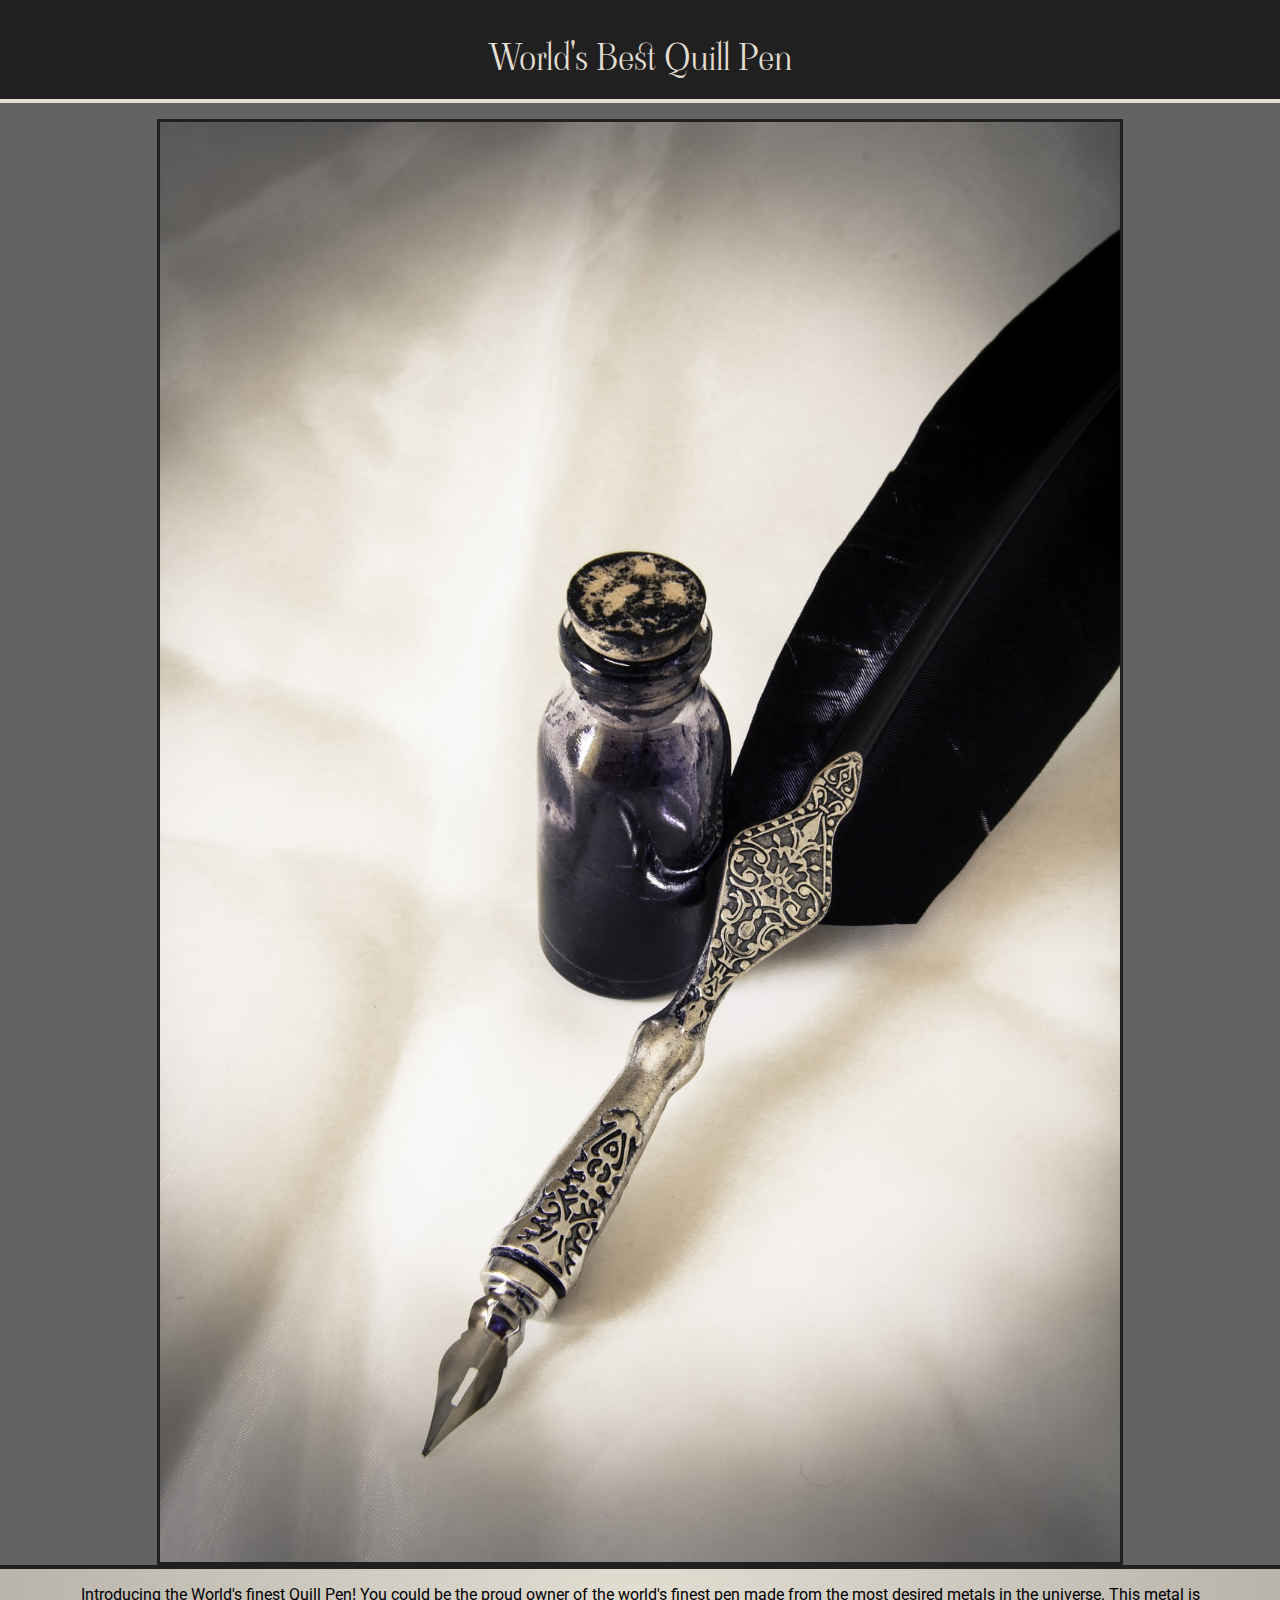
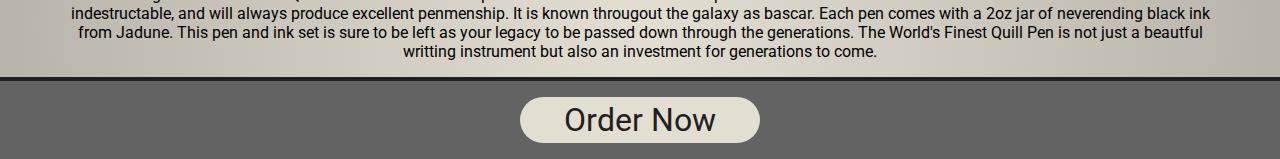
==== index.html @ 5334507b "Style for landing page" ====
<!DOCTYPE html>
<html lang="en">
<head>
    <meta charset="UTF-8">
    <meta name="viewport" content="width=device-width, initial-scale=1.0">
    <link rel="stylesheet" href="style.css">
    <link rel="preconnect" href="https://fonts.gstatic.com">
    <link href="https://fonts.googleapis.com/css2?family=Roboto&family=Viaoda+Libre&display=swap" rel="stylesheet">
    <title>World's Finest Quill Pen Spring 2021 Deal</title>
</head>
<body>
    <div class="flexcontainer">
    <header class="center">World's Best Quill Pen </header>
    <img class="" src="images/quill-pen-2431674_1920.jpg" alt="Fountain pen with red feather attached to end with a bottle of black ink.">
   <span class="card flexcontainer"><p class="centerself">Introducing the World's finest Quill Pen! You could be the proud owner of the world's finest pen made from the most desired metals in the universe. This metal is indestructable, and will always produce excellent penmenship. It is known througout the galaxy as bascar. Each pen comes with a 2oz jar of neverending black ink from Jadune. This pen and ink set is sure to be left as your legacy to be passed down through the generations. The World's Finest Quill Pen is not just a beautful writting instrument but also an investment for generations to come. </p> </span> 
        <button>Order Now</button>
    

</div>
</body>
</html>
---- style.css ----
/* font-family: 'Roboto', sans-serif;
font-family: 'Viaoda Libre', cursive;
Grey: rgb(147 149 151) #939597
Illuminating rgb(245 223 77) #f5df4d */
/*=================================================
        BASE STYLES
=================================================*/
html,
body{
    box-sizing: border-box;
    background-color:#636363;
    margin:0;
    padding:0;
   
    }
header{
    font-family: 'Viaoda Libre', cursive;
    font-size: 2.25rem;
    background-color:#202020;
    color:#e3ded2;
    padding-top:2rem;
    padding-bottom:1rem;
    width:100vw;
    border-bottom:4px solid #e3ded2;
    }
/* h1
h2
h3*/
p {
    font-family:'Roboto', sans-serif;
    font-size: 1rem;
    text-align:center;
    width:90vw;
}
img {
    width:75vw;
    z-index: 1250;
    margin-top:1rem;
    border: 3px solid #202020;
}
button{
    border:none;
    background-color:#e3ded2;
    width:15rem;;
    height:46px;
    color:#202020;
    font-family:'Roboto', sans-serif;
    font-size: 2rem;
    margin-top:1rem;
    margin-bottom:1rem;
    border-radius: 30px;

}
.centerself{
    align-self: center;
    justify-self: center;
}
.center{
    text-align:center;
}
.flexcontainer{
    display:flex;
    flex-flow:column nowrap;
    justify-content: center;
    align-items: center;

}
.card{
    background: rgb(227,222,210);
    background: radial-gradient(circle, rgba(227,222,210,1) 0%, rgba(184,180,171,1) 100%);
    border-top:4px solid #202020;
    border-bottom:4px solid #202020;
    width:100vw;
}
.itemimg{
    width: 15vw;;
}

/* button */
/*=================================================
        CLASS STYLES
=================================================*/

/*=================================================
        MEDIA QUERIES   
=================================================*/
/* @media screen and (min-width:996px){

} */
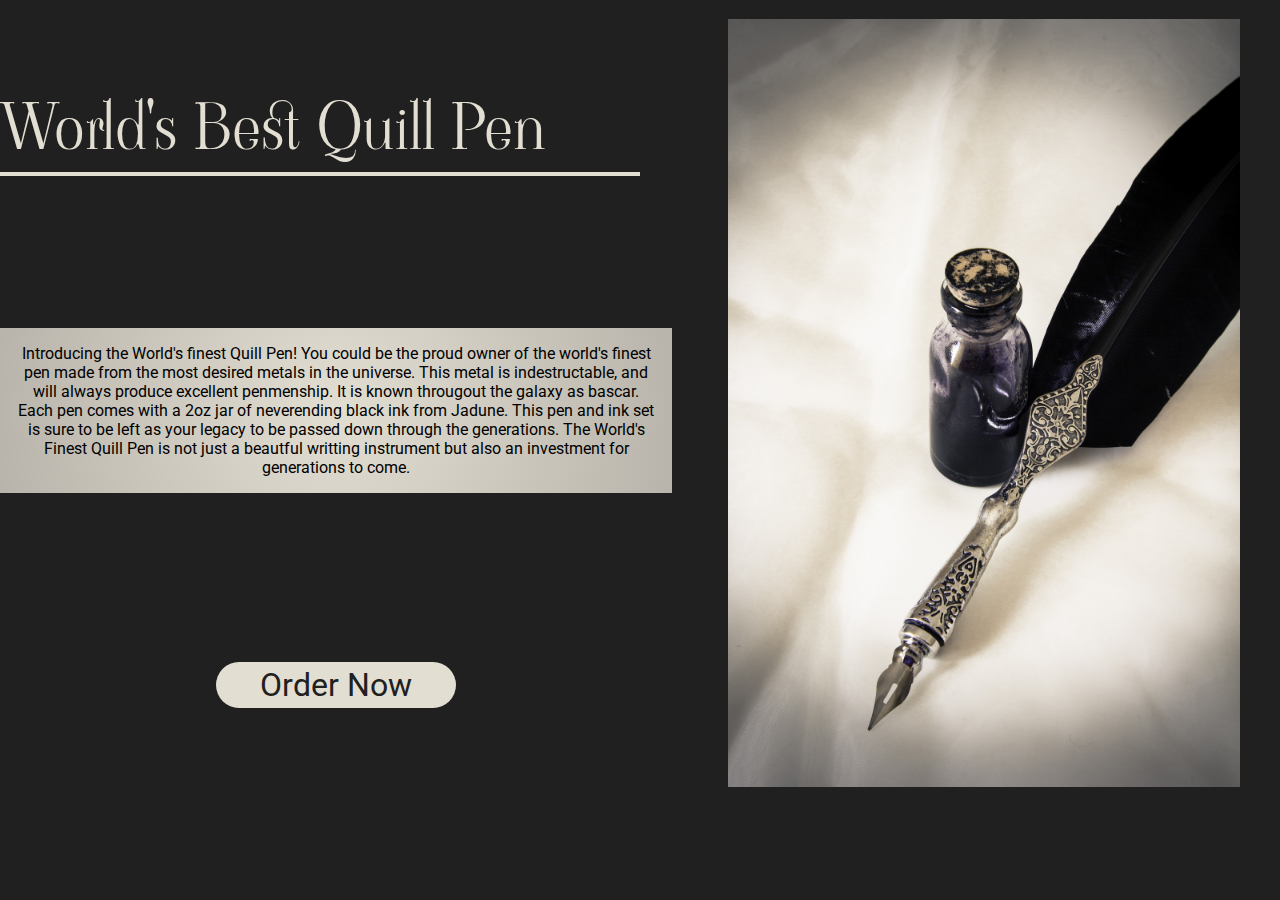
==== commit a7640760: "class update" ====
--- a/index.html
+++ b/index.html
@@ -9,13 +9,13 @@
     <title>World's Finest Quill Pen Spring 2021 Deal</title>
 </head>
 <body>
-    <div class="flexcontainer">
-    <header class="center">World's Best Quill Pen </header>
-    <img class="" src="images/quill-pen-2431674_1920.jpg" alt="Fountain pen with red feather attached to end with a bottle of black ink.">
-   <span class="card flexcontainer"><p class="centerself">Introducing the World's finest Quill Pen! You could be the proud owner of the world's finest pen made from the most desired metals in the universe. This metal is indestructable, and will always produce excellent penmenship. It is known througout the galaxy as bascar. Each pen comes with a 2oz jar of neverending black ink from Jadune. This pen and ink set is sure to be left as your legacy to be passed down through the generations. The World's Finest Quill Pen is not just a beautful writting instrument but also an investment for generations to come. </p> </span> 
-        <button>Order Now</button>
+    <div class="flexcontainer container">
+    <header class="item1">World's Best Quill Pen </header>
+    <img class="item4" src="images/quill-pen-2431674_1920.jpg" alt="Fountain pen with red feather attached to end with a bottle of black ink.">
+   <span class="card flexcontainer item2"><p class="centerself">Introducing the World's finest Quill Pen! You could be the proud owner of the world's finest pen made from the most desired metals in the universe. This metal is indestructable, and will always produce excellent penmenship. It is known througout the galaxy as bascar. Each pen comes with a 2oz jar of neverending black ink from Jadune. This pen and ink set is sure to be left as your legacy to be passed down through the generations. The World's Finest Quill Pen is not just a beautful writting instrument but also an investment for generations to come. </p> </span> 
+        <button class="item3">Order Now</button>
+    </div>
+
     
-
-</div>
 </body>
 </html>--- a/style.css
+++ b/style.css
@@ -84,6 +84,51 @@
 /*=================================================
         MEDIA QUERIES   
 =================================================*/
-/* @media screen and (min-width:996px){
-
-} */+@media screen and (min-width:996px){
+    .container{
+        display:grid;
+        grid:auto / 1fr 1fr;
+        row-gap:1rem;
+        column-gap:1rem;
+        place-items:center;
+        place-content: center;
+    }
+    .item1{
+        grid-column:1/2;
+        grid-row:2/3;
+        width:50vw;
+    }
+    .item2{
+        grid-column:1/2;
+        grid-row:3/4;
+    }
+    .item3{
+        grid-column:1/2;
+        grid-row:4/5;
+    }
+    .item4{
+        grid-column:2/3;
+        grid-row:2/5;
+        width:40vw;
+        margin:0;
+    }
+    .card{
+        width:50vw;
+        padding-left:1rem;
+        padding-right:1rem;
+    }
+    p{
+        width:50vw;
+        
+    }
+    html,
+    body{
+        background-color:#202020;
+    }
+    header{
+        background-color:none;
+        padding:0;
+        font-size:4rem;
+        justify-self:start;
+    }
+}
